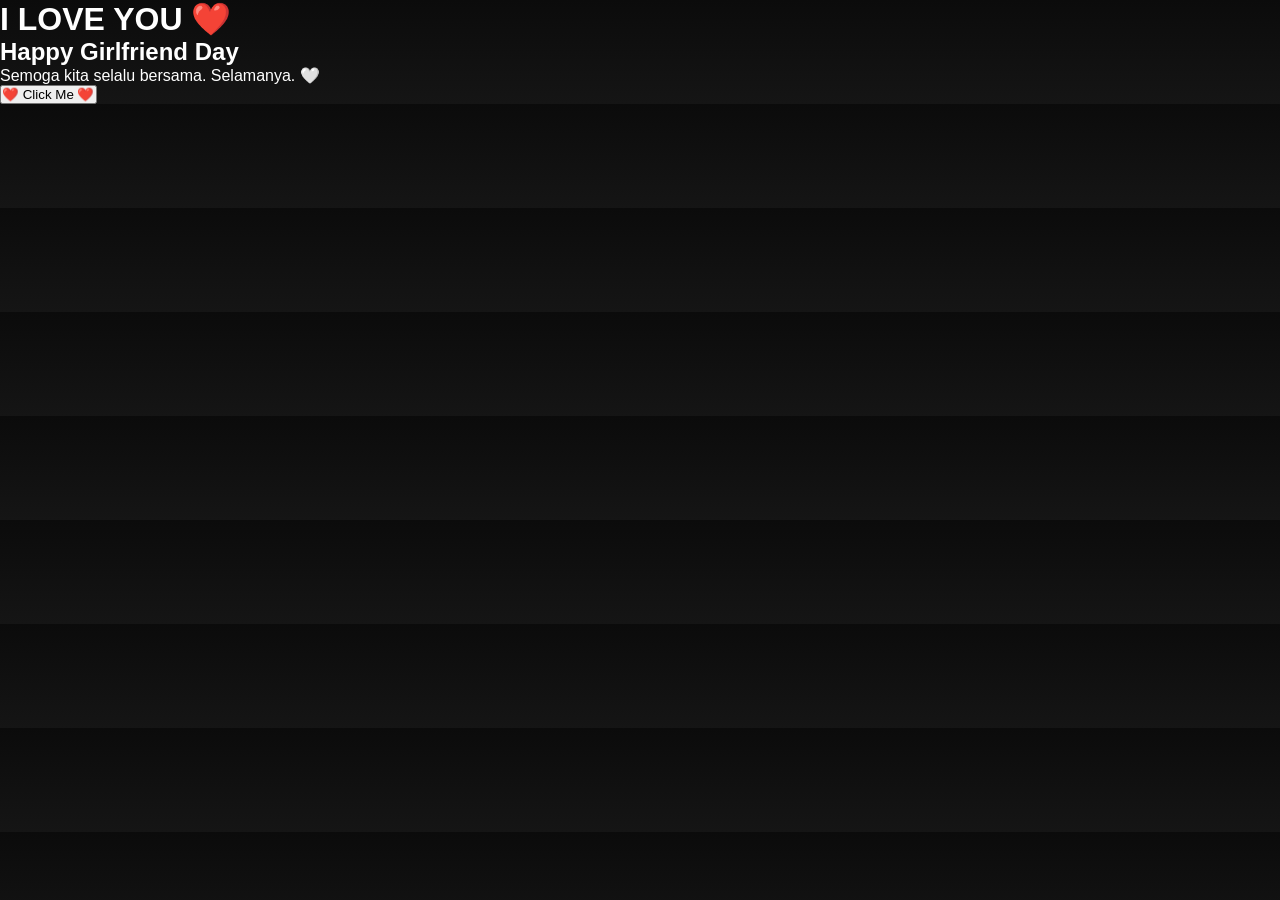
==== forever.html @ 7581a609 "Create forever.html" ====
<!DOCTYPE html>
<html lang="id">

<head>

<meta charset="UTF-8">
<meta name="viewport" content="width=device-width, initial-scale=1">

<title>Forever ❤️</title>

<link rel="stylesheet" href="style.css">

</head>

<body>

<div class="container">

<h1>I LOVE YOU ❤️</h1>

<h2>Happy Girlfriend Day</h2>

<p>

Semoga kita selalu bersama.

Selamanya.

🤍

</p>

<button class="love" onclick="love()">

❤️ Click Me ❤️

</button>

</div>

<script>

function love(){

alert("Aku Sayang Kamu Selalu ❤️🥹");

}

</script>

</body>

</html>
---- style.css ----
* {
    margin: 0;
    padding: 0;
    box-sizing: border-box;
}

html {
    scroll-behavior: smooth;
}

body {
    font-family: "Poppins", sans-serif;
    background: linear-gradient(180deg, #0b0b0b, #151515);
    color: white;
}

.hero {
    min-height: 100vh;
    display: flex;
    flex-direction: column;
    justify-content: center;
    align-items: center;
    text-align: center;
    padding: 30px;
}

.hero h3 {
    color: #ff6ea8;
    margin-bottom: 20px;
    font-size: 1.2rem;
}

.hero h1 {
    font-family: "Playfair Display", serif;
    font-size: 4rem;
    margin-bottom: 20px;
}

.hero p {
    color: #d5d5d5;
    line-height: 1.8;
    margin-bottom: 40px;
}

.btn {
    text-decoration: none;
    background: #ff4f8b;
    color: white;
    padding: 15px 35px;
    border-radius: 999px;
    transition: .3s;
}

.btn:hover {
    transform: translateY(-3px);
    box-shadow: 0 10px 25px rgba(255,79,139,.35);
}

.letter {
    max-width: 800px;
    margin: auto;
    padding: 120px 25px;
}

.letter h2 {
    text-align: center;
    margin-bottom: 40px;
    font-size: 2.5rem;
}

.letter p {
    line-height: 2;
    color: #ddd;
    text-align: center;
}

.gallery {
    padding: 100px 30px;
}

.gallery h2 {
    text-align: center;
    margin-bottom: 40px;
}

.grid {
    max-width: 1100px;
    margin: auto;
    display: grid;
    grid-template-columns: repeat(auto-fit,minmax(250px,1fr));
    gap: 20px;
}

.grid img {
    width: 100%;
    border-radius: 20px;
    transition: .3s;
    cursor: pointer;
}

.grid img:hover {
    transform: scale(1.05);
}

footer {
    padding: 40px;
    text-align: center;
    color: #999;
}

@media(max-width:768px){

.hero h1{
    font-size:2.5rem;
}

}
.zoom{
    transform: scale(1.15);
    z-index:100;
    position:relative;
}
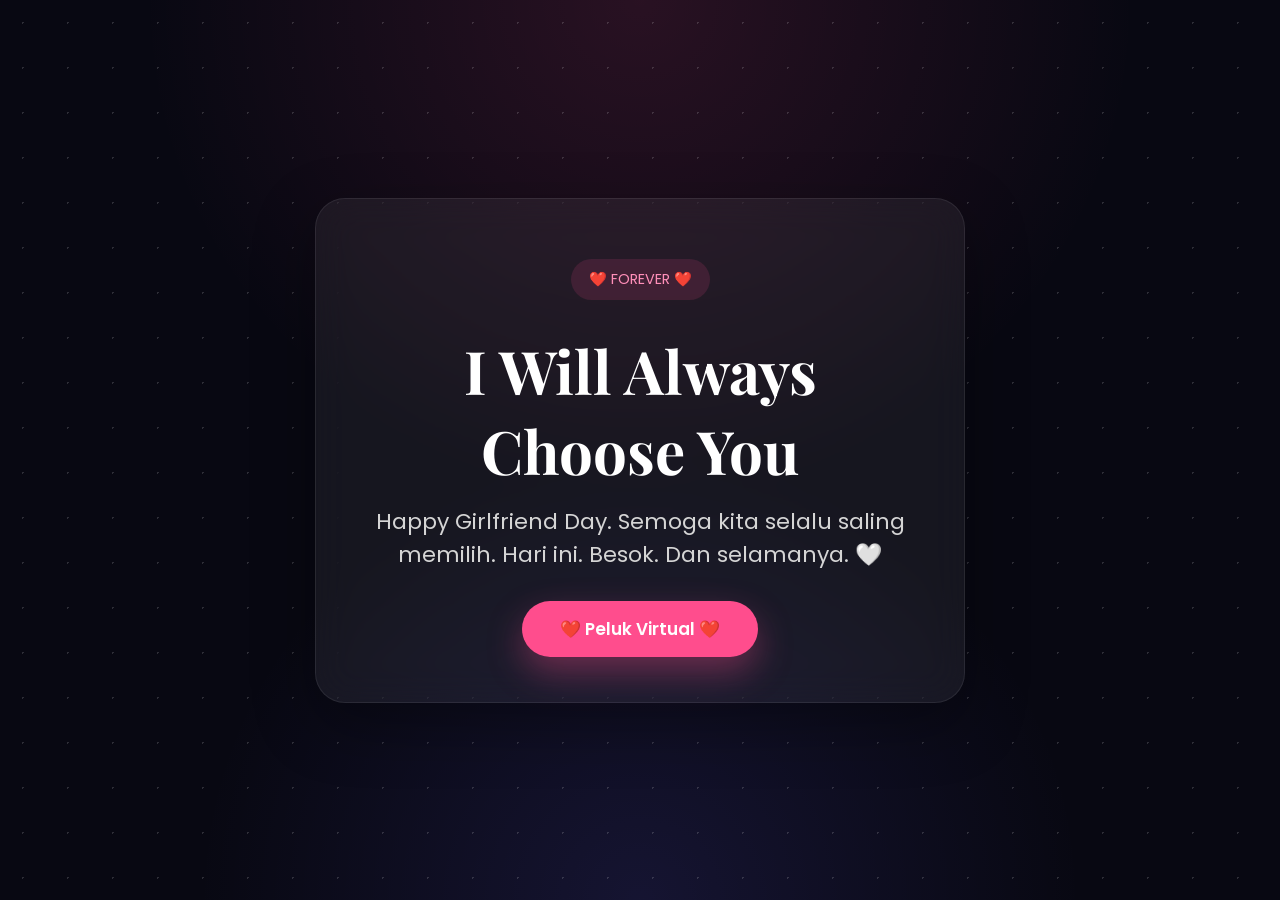
==== commit 7b1f176f: "Update forever.html" ====
--- a/forever.html
+++ b/forever.html
@@ -1,53 +1,62 @@
 <!DOCTYPE html>
 <html lang="id">
-
 <head>
 
 <meta charset="UTF-8">
 <meta name="viewport" content="width=device-width, initial-scale=1">
 
-<title>Forever ❤️</title>
+<title>Forever</title>
 
 <link rel="stylesheet" href="style.css">
+
+<link rel="preconnect" href="https://fonts.googleapis.com">
+<link rel="preconnect" href="https://fonts.gstatic.com" crossorigin>
+
+<link href="https://fonts.googleapis.com/css2?family=Poppins:wght@300;400;600;700&family=Playfair+Display:wght@700&display=swap" rel="stylesheet">
 
 </head>
 
 <body>
 
-<div class="container">
+<div class="background"></div>
 
-<h1>I LOVE YOU ❤️</h1>
+<section class="hero">
 
-<h2>Happy Girlfriend Day</h2>
+<div class="card">
+
+<span class="badge">
+❤️ FOREVER ❤️
+</span>
+
+<h1>
+I Will Always Choose You
+</h1>
 
 <p>
 
-Semoga kita selalu bersama.
+Happy Girlfriend Day.
 
-Selamanya.
+Semoga kita selalu saling memilih.
+
+Hari ini.
+
+Besok.
+
+Dan selamanya.
 
 🤍
 
 </p>
 
-<button class="love" onclick="love()">
+<a href="index.html" class="btn yes">
 
-❤️ Click Me ❤️
+❤️ Peluk Virtual ❤️
 
-</button>
+</a>
 
 </div>
 
-<script>
-
-function love(){
-
-alert("Aku Sayang Kamu Selalu ❤️🥹");
-
-}
-
-</script>
+</section>
 
 </body>
-
 </html>
--- a/style.css
+++ b/style.css
@@ -1,122 +1,209 @@
-* {
-    margin: 0;
-    padding: 0;
-    box-sizing: border-box;
-}
-
-html {
-    scroll-behavior: smooth;
-}
-
-body {
-    font-family: "Poppins", sans-serif;
-    background: linear-gradient(180deg, #0b0b0b, #151515);
-    color: white;
-}
-
-.hero {
-    min-height: 100vh;
-    display: flex;
-    flex-direction: column;
-    justify-content: center;
-    align-items: center;
-    text-align: center;
-    padding: 30px;
-}
-
-.hero h3 {
-    color: #ff6ea8;
-    margin-bottom: 20px;
-    font-size: 1.2rem;
-}
-
-.hero h1 {
-    font-family: "Playfair Display", serif;
-    font-size: 4rem;
-    margin-bottom: 20px;
-}
-
-.hero p {
-    color: #d5d5d5;
-    line-height: 1.8;
-    margin-bottom: 40px;
-}
-
-.btn {
-    text-decoration: none;
-    background: #ff4f8b;
-    color: white;
-    padding: 15px 35px;
-    border-radius: 999px;
-    transition: .3s;
-}
-
-.btn:hover {
-    transform: translateY(-3px);
-    box-shadow: 0 10px 25px rgba(255,79,139,.35);
-}
-
-.letter {
-    max-width: 800px;
-    margin: auto;
-    padding: 120px 25px;
-}
-
-.letter h2 {
-    text-align: center;
-    margin-bottom: 40px;
-    font-size: 2.5rem;
-}
-
-.letter p {
-    line-height: 2;
-    color: #ddd;
-    text-align: center;
-}
-
-.gallery {
-    padding: 100px 30px;
-}
-
-.gallery h2 {
-    text-align: center;
-    margin-bottom: 40px;
-}
-
-.grid {
-    max-width: 1100px;
-    margin: auto;
-    display: grid;
-    grid-template-columns: repeat(auto-fit,minmax(250px,1fr));
-    gap: 20px;
-}
-
-.grid img {
-    width: 100%;
-    border-radius: 20px;
-    transition: .3s;
-    cursor: pointer;
-}
-
-.grid img:hover {
-    transform: scale(1.05);
-}
-
-footer {
-    padding: 40px;
-    text-align: center;
-    color: #999;
-}
-
-@media(max-width:768px){
-
-.hero h1{
-    font-size:2.5rem;
-}
-
-}
-.zoom{
-    transform: scale(1.15);
-    z-index:100;
+@import url('https://fonts.googleapis.com/css2?family=Poppins:wght@300;400;500;600;700&display=swap');
+
+*{
+    margin:0;
+    padding:0;
+    box-sizing:border-box;
+}
+
+html{
+    scroll-behavior:smooth;
+}
+
+body{
+    font-family:'Poppins',sans-serif;
+    background:#080812;
+    overflow:hidden;
+}
+
+.background{
+    position:fixed;
+    inset:0;
+    background:
+        radial-gradient(circle at top,#ff4d8d22,transparent 45%),
+        radial-gradient(circle at bottom,#6c63ff22,transparent 40%),
+        #080812;
+}
+
+.background::before{
+    content:"";
+    position:absolute;
+    inset:0;
+    background-image:
+    radial-gradient(white 1px,transparent 1px);
+    background-size:45px 45px;
+    opacity:.15;
+    animation:stars 25s linear infinite;
+}
+
+@keyframes stars{
+
+from{
+transform:translateY(0);
+}
+
+to{
+transform:translateY(-45px);
+}
+
+}
+
+.hero{
+    height:100vh;
+    display:flex;
+    justify-content:center;
+    align-items:center;
+    padding:25px;
     position:relative;
-}
+    z-index:2;
+}
+
+.card{
+
+    width:100%;
+    max-width:650px;
+
+    padding:60px 40px;
+
+    border-radius:30px;
+
+    background:rgba(255,255,255,.06);
+
+    backdrop-filter:blur(18px);
+
+    border:1px solid rgba(255,255,255,.08);
+
+    text-align:center;
+
+    box-shadow:
+    0 20px 60px rgba(0,0,0,.35);
+
+}
+
+.badge{
+
+display:inline-block;
+
+padding:10px 18px;
+
+border-radius:999px;
+
+background:#ff4d8d22;
+
+color:#ff8fb9;
+
+font-size:.9rem;
+
+margin-bottom:30px;
+
+}
+
+h1{
+
+font-family:'Playfair Display',serif;
+
+font-size:60px;
+
+color:white;
+
+margin-bottom:15px;
+
+}
+
+p{
+
+font-size:22px;
+
+color:#d5d5d5;
+
+margin-bottom:45px;
+
+}
+
+.buttons{
+
+display:flex;
+
+justify-content:center;
+
+gap:18px;
+
+flex-wrap:wrap;
+
+}
+
+.btn{
+
+padding:16px 38px;
+
+border-radius:999px;
+
+text-decoration:none;
+
+font-size:17px;
+
+font-weight:600;
+
+transition:.35s;
+
+cursor:pointer;
+
+}
+
+.yes{
+
+background:#ff4d8d;
+
+color:white;
+
+box-shadow:0 15px 35px rgba(255,77,141,.35);
+
+}
+
+.yes:hover{
+
+transform:translateY(-5px) scale(1.05);
+
+}
+
+.no{
+    background:white;
+    border:none;
+    color:#111;
+    transition:
+        left .25s ease,
+        top .25s ease,
+        transform .2s;
+}
+
+.no:hover{
+    transform:scale(1.05);
+}
+
+@media(max-width:700px){
+
+h1{
+
+font-size:42px;
+
+}
+
+p{
+
+font-size:18px;
+
+}
+
+.card{
+
+padding:40px 25px;
+
+}
+
+.btn{
+
+width:100%;
+
+}
+
+}
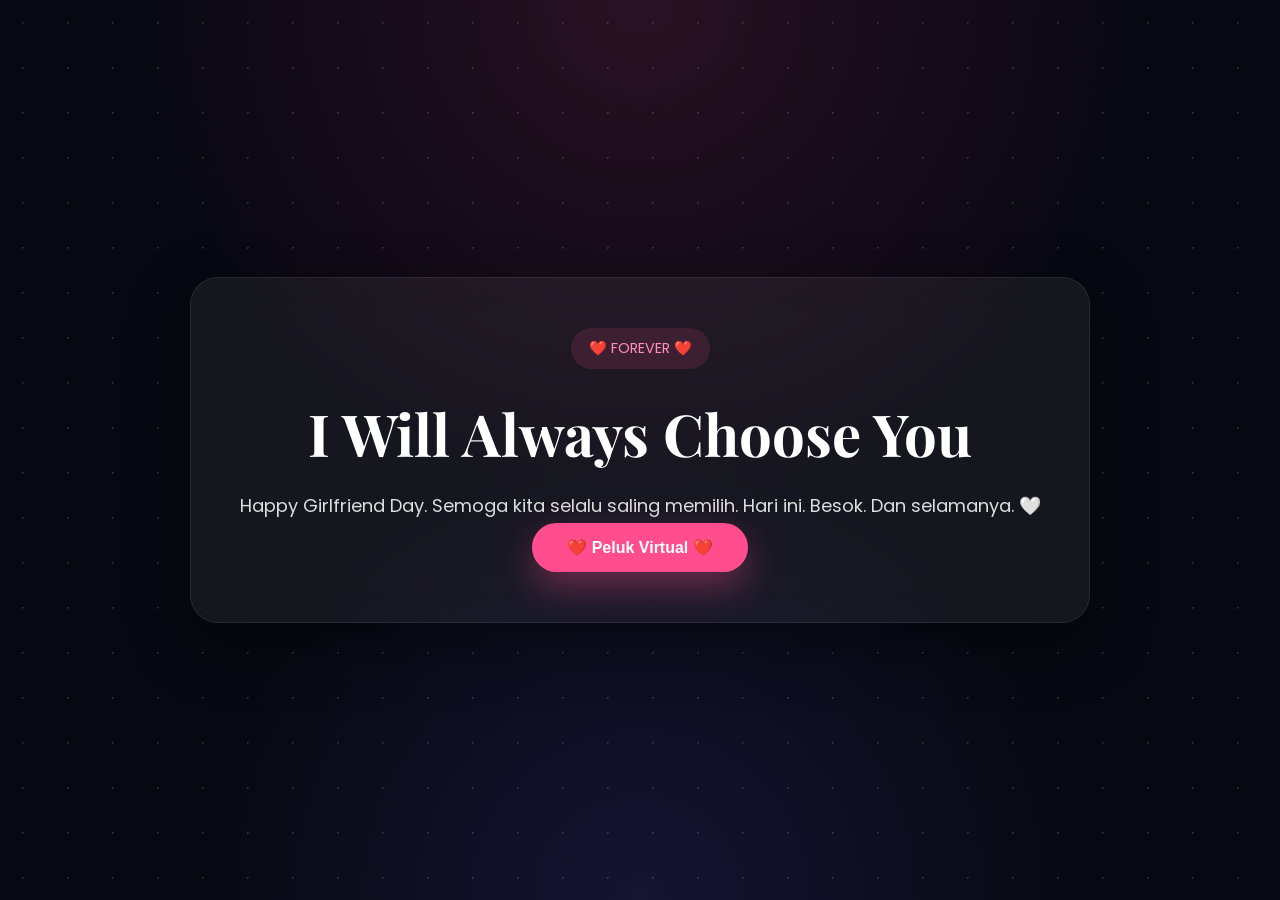
==== commit a6cfc5a2: "Update forever.html" ====
--- a/forever.html
+++ b/forever.html
@@ -48,12 +48,13 @@
 
 </p>
 
-<a href="index.html" class="btn yes">
+<button class="btn yes" onclick="showLove()">
+    ❤️ Peluk Virtual ❤️
+</button>
+<div id="love-container"></div>
 
-❤️ Peluk Virtual ❤️
-
-</a>
-
+<script src="script.js"></script>
+  
 </div>
 
 </section>
--- a/style.css
+++ b/style.css
@@ -1,4 +1,4 @@
-@import url('https://fonts.googleapis.com/css2?family=Poppins:wght@300;400;500;600;700&display=swap');
+@import url('https://fonts.googleapis.com/css2?family=Poppins:wght@300;400;500;600;700&family=Playfair+Display:wght@700&display=swap');
 
 *{
     margin:0;
@@ -13,27 +13,43 @@
 body{
     font-family:'Poppins',sans-serif;
     background:#080812;
-    overflow:hidden;
-}
+    color:#fff;
+    overflow-x:hidden;
+    min-height:100vh;
+}
+
+/* =========================
+   Background
+========================= */
 
 .background{
     position:fixed;
     inset:0;
+    z-index:-2;
+
     background:
-        radial-gradient(circle at top,#ff4d8d22,transparent 45%),
-        radial-gradient(circle at bottom,#6c63ff22,transparent 40%),
-        #080812;
+    radial-gradient(circle at top,#ff4d8d22,transparent 45%),
+    radial-gradient(circle at bottom,#6c63ff22,transparent 40%),
+    #080812;
 }
 
 .background::before{
+
     content:"";
+
     position:absolute;
+
     inset:0;
+
     background-image:
     radial-gradient(white 1px,transparent 1px);
+
     background-size:45px 45px;
+
     opacity:.15;
+
     animation:stars 25s linear infinite;
+
 }
 
 @keyframes stars{
@@ -48,24 +64,43 @@
 
 }
 
+/* =========================
+   Hero
+========================= */
+
 .hero{
-    height:100vh;
+
+    min-height:100vh;
+
     display:flex;
+
+    flex-direction:column;
+
     justify-content:center;
+
     align-items:center;
-    padding:25px;
+
+    padding:80px 20px;
+
     position:relative;
+
     z-index:2;
-}
+
+}
+
+/* =========================
+   Card
+========================= */
 
 .card{
 
     width:100%;
-    max-width:650px;
-
-    padding:60px 40px;
-
-    border-radius:30px;
+
+    max-width:900px;
+
+    padding:50px 35px;
+
+    border-radius:28px;
 
     background:rgba(255,255,255,.06);
 
@@ -75,128 +110,233 @@
 
     text-align:center;
 
-    box-shadow:
-    0 20px 60px rgba(0,0,0,.35);
-
-}
+    box-shadow:0 20px 60px rgba(0,0,0,.35);
+
+}
+
+/* =========================
+   Text
+========================= */
 
 .badge{
 
-display:inline-block;
-
-padding:10px 18px;
-
-border-radius:999px;
-
-background:#ff4d8d22;
-
-color:#ff8fb9;
-
-font-size:.9rem;
-
-margin-bottom:30px;
+    display:inline-block;
+
+    padding:10px 18px;
+
+    border-radius:999px;
+
+    background:#ff4d8d22;
+
+    color:#ff8fb9;
+
+    font-size:.9rem;
+
+    margin-bottom:25px;
 
 }
 
 h1{
 
-font-family:'Playfair Display',serif;
-
-font-size:60px;
-
-color:white;
-
-margin-bottom:15px;
+    font-family:'Playfair Display',serif;
+
+    font-size:58px;
+
+    margin-bottom:18px;
+
+}
+
+h2{
+
+    margin-bottom:15px;
 
 }
 
 p{
 
-font-size:22px;
-
-color:#d5d5d5;
-
-margin-bottom:45px;
-
-}
+    color:#dddddd;
+
+    line-height:1.8;
+
+    font-size:18px;
+
+}
+
+/* =========================
+   Buttons
+========================= */
 
 .buttons{
 
-display:flex;
-
-justify-content:center;
-
-gap:18px;
-
-flex-wrap:wrap;
+    display:flex;
+
+    justify-content:center;
+
+    gap:18px;
+
+    flex-wrap:wrap;
+
+    margin-top:40px;
 
 }
 
 .btn{
 
-padding:16px 38px;
-
-border-radius:999px;
-
-text-decoration:none;
-
-font-size:17px;
-
-font-weight:600;
-
-transition:.35s;
-
-cursor:pointer;
+    padding:15px 35px;
+
+    border-radius:999px;
+
+    text-decoration:none;
+
+    font-weight:600;
+
+    font-size:16px;
+
+    cursor:pointer;
+
+    transition:.3s;
 
 }
 
 .yes{
 
-background:#ff4d8d;
-
-color:white;
-
-box-shadow:0 15px 35px rgba(255,77,141,.35);
+    background:#ff4d8d;
+
+    color:white;
+
+    border:none;
+
+    box-shadow:0 15px 35px rgba(255,77,141,.35);
 
 }
 
 .yes:hover{
 
-transform:translateY(-5px) scale(1.05);
+    transform:translateY(-5px);
 
 }
 
 .no{
+
     background:white;
+
+    color:#111;
+
     border:none;
-    color:#111;
-    transition:
-        left .25s ease,
-        top .25s ease,
-        transform .2s;
+
+    transition:left .25s ease,
+               top .25s ease,
+               transform .2s;
+
 }
 
 .no:hover{
+
     transform:scale(1.05);
-}
-
-@media(max-width:700px){
+
+}
+
+/* =========================
+   Gallery
+========================= */
+
+.gallery{
+
+    width:100%;
+
+    margin:40px auto;
+
+    display:grid;
+
+    grid-template-columns:repeat(auto-fit,minmax(220px,1fr));
+
+    gap:20px;
+
+}
+
+.gallery img{
+
+    width:100%;
+
+    aspect-ratio:3/4;
+
+    object-fit:cover;
+
+    border-radius:20px;
+
+    display:block;
+
+    transition:.3s;
+
+    box-shadow:0 15px 35px rgba(0,0,0,.35);
+
+}
+
+.gallery img:hover{
+
+    transform:scale(1.04);
+
+}
+
+/* =========================
+   Letter
+========================= */
+
+.letter{
+
+    margin:40px 0;
+
+    padding:30px;
+
+    border-radius:20px;
+
+    background:rgba(255,255,255,.04);
+
+    border:1px solid rgba(255,255,255,.08);
+
+}
+
+.letter p{
+
+    text-align:left;
+
+    white-space:pre-line;
+
+}
+
+/* =========================
+   Responsive
+========================= */
+
+@media(max-width:768px){
+
+.hero{
+
+padding:50px 20px;
+
+}
+
+.card{
+
+padding:35px 22px;
+
+}
 
 h1{
 
-font-size:42px;
+font-size:40px;
 
 }
 
 p{
 
-font-size:18px;
-
-}
-
-.card{
-
-padding:40px 25px;
+font-size:16px;
+
+}
+
+.buttons{
+
+flex-direction:column;
 
 }
 
@@ -204,6 +344,24 @@
 
 width:100%;
 
-}
-
-}
+text-align:center;
+
+}
+
+.gallery{
+
+grid-template-columns:repeat(2,1fr);
+
+}
+
+}
+
+@media(max-width:500px){
+
+.gallery{
+
+grid-template-columns:1fr;
+
+}
+
+}
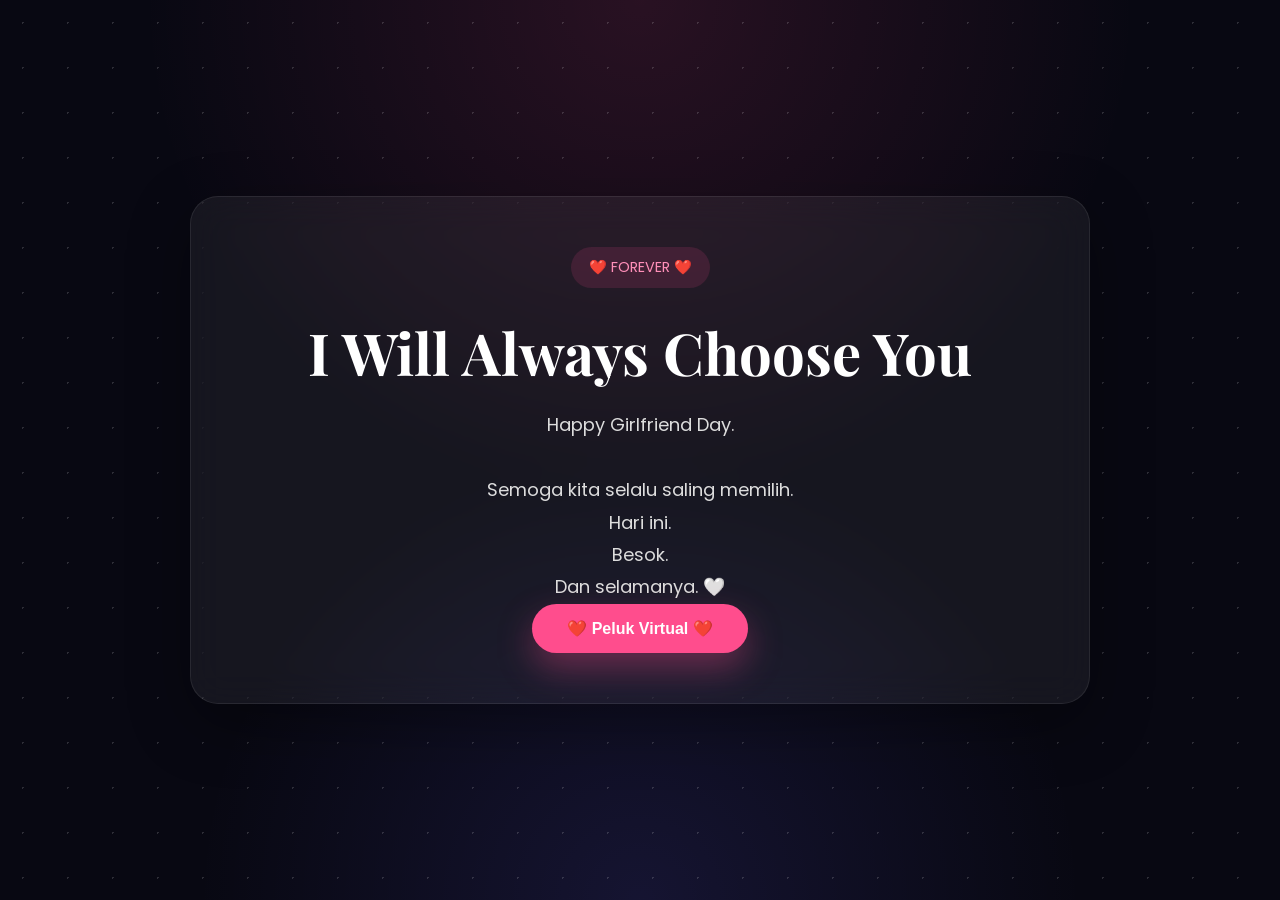
==== commit 3649b5bb: "Update forever.html" ====
--- a/forever.html
+++ b/forever.html
@@ -1,11 +1,12 @@
 <!DOCTYPE html>
 <html lang="id">
+
 <head>
 
 <meta charset="UTF-8">
 <meta name="viewport" content="width=device-width, initial-scale=1">
 
-<title>Forever</title>
+<title>Forever ❤️</title>
 
 <link rel="stylesheet" href="style.css">
 
@@ -20,44 +21,43 @@
 
 <div class="background"></div>
 
+<!-- Container hati -->
+<div id="love-container"></div>
+
 <section class="hero">
 
-<div class="card">
+    <div class="card">
 
-<span class="badge">
-❤️ FOREVER ❤️
-</span>
+        <span class="badge">
+            ❤️ FOREVER ❤️
+        </span>
 
-<h1>
-I Will Always Choose You
-</h1>
+        <h1>
+            I Will Always Choose You
+        </h1>
 
-<p>
+        <p>
+            Happy Girlfriend Day.
+            <br><br>
+            Semoga kita selalu saling memilih.
+            <br>
+            Hari ini.
+            <br>
+            Besok.
+            <br>
+            Dan selamanya.
+            🤍
+        </p>
 
-Happy Girlfriend Day.
+        <button class="btn yes" onclick="showLove()">
+            ❤️ Peluk Virtual ❤️
+        </button>
 
-Semoga kita selalu saling memilih.
-
-Hari ini.
-
-Besok.
-
-Dan selamanya.
-
-🤍
-
-</p>
-
-<button class="btn yes" onclick="showLove()">
-    ❤️ Peluk Virtual ❤️
-</button>
-<div id="love-container"></div>
-
-<script src="script.js"></script>
-  
-</div>
+    </div>
 
 </section>
 
+<script src="script.js"></script>
+
 </body>
 </html>
--- a/style.css
+++ b/style.css
@@ -365,3 +365,52 @@
 }
 
 }
+
+#love-container{
+
+    position:fixed;
+    inset:0;
+
+    pointer-events:none;
+
+    overflow:hidden;
+
+    z-index:9999;
+
+}
+
+.flying-heart{
+
+    position:absolute;
+
+    font-size:30px;
+
+    animation:fly 3s linear forwards;
+
+}
+
+@keyframes fly{
+
+    0%{
+
+        transform:translateY(0) scale(.5);
+
+        opacity:0;
+
+    }
+
+    20%{
+
+        opacity:1;
+
+    }
+
+    100%{
+
+        transform:translateY(-120vh) scale(1.8) rotate(360deg);
+
+        opacity:0;
+
+    }
+
+}
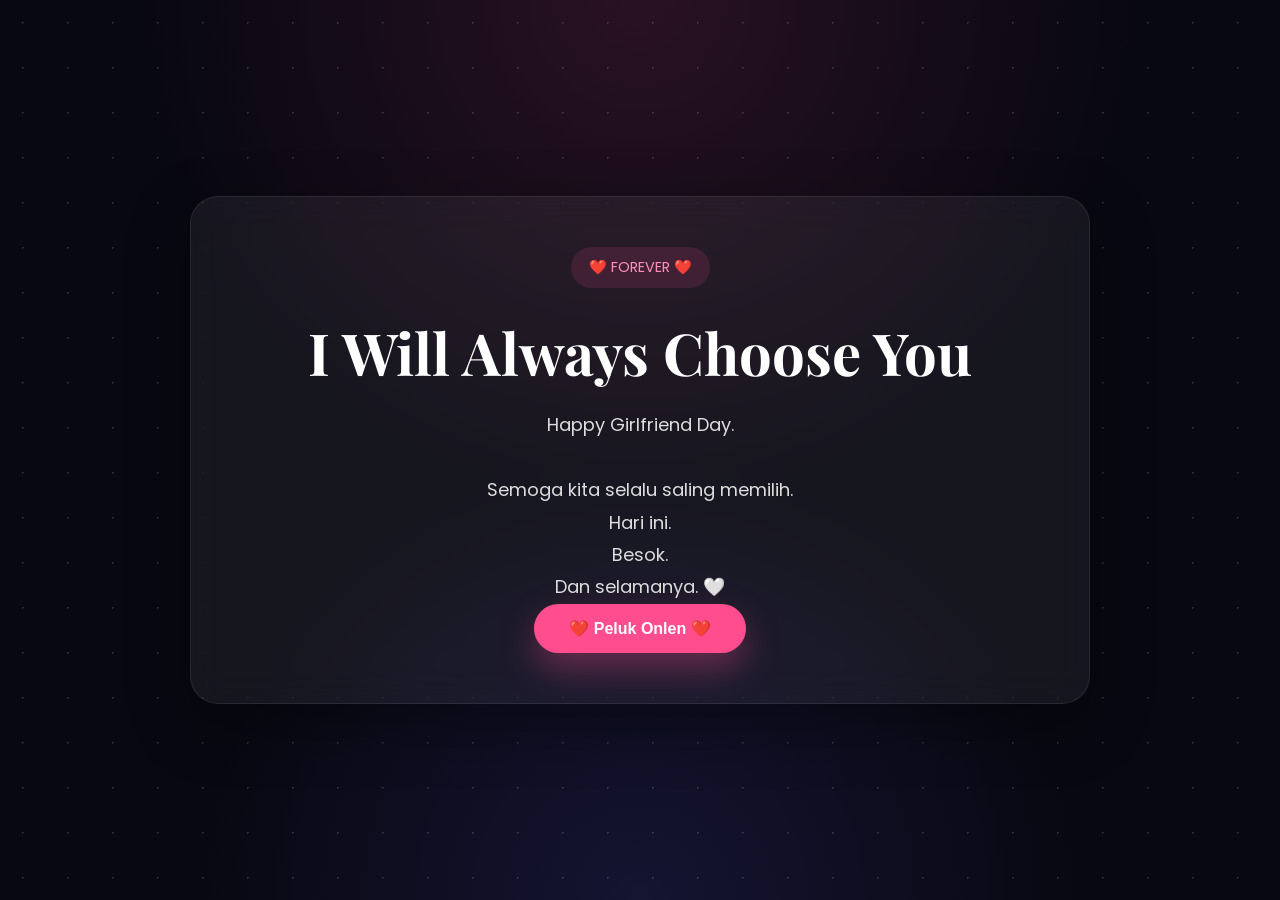
==== commit 97d369f3: "Update forever.html" ====
--- a/forever.html
+++ b/forever.html
@@ -50,7 +50,7 @@
         </p>
 
         <button class="btn yes" onclick="showLove()">
-            ❤️ Peluk Virtual ❤️
+            ❤️ Peluk Onlen ❤️
         </button>
 
     </div>
